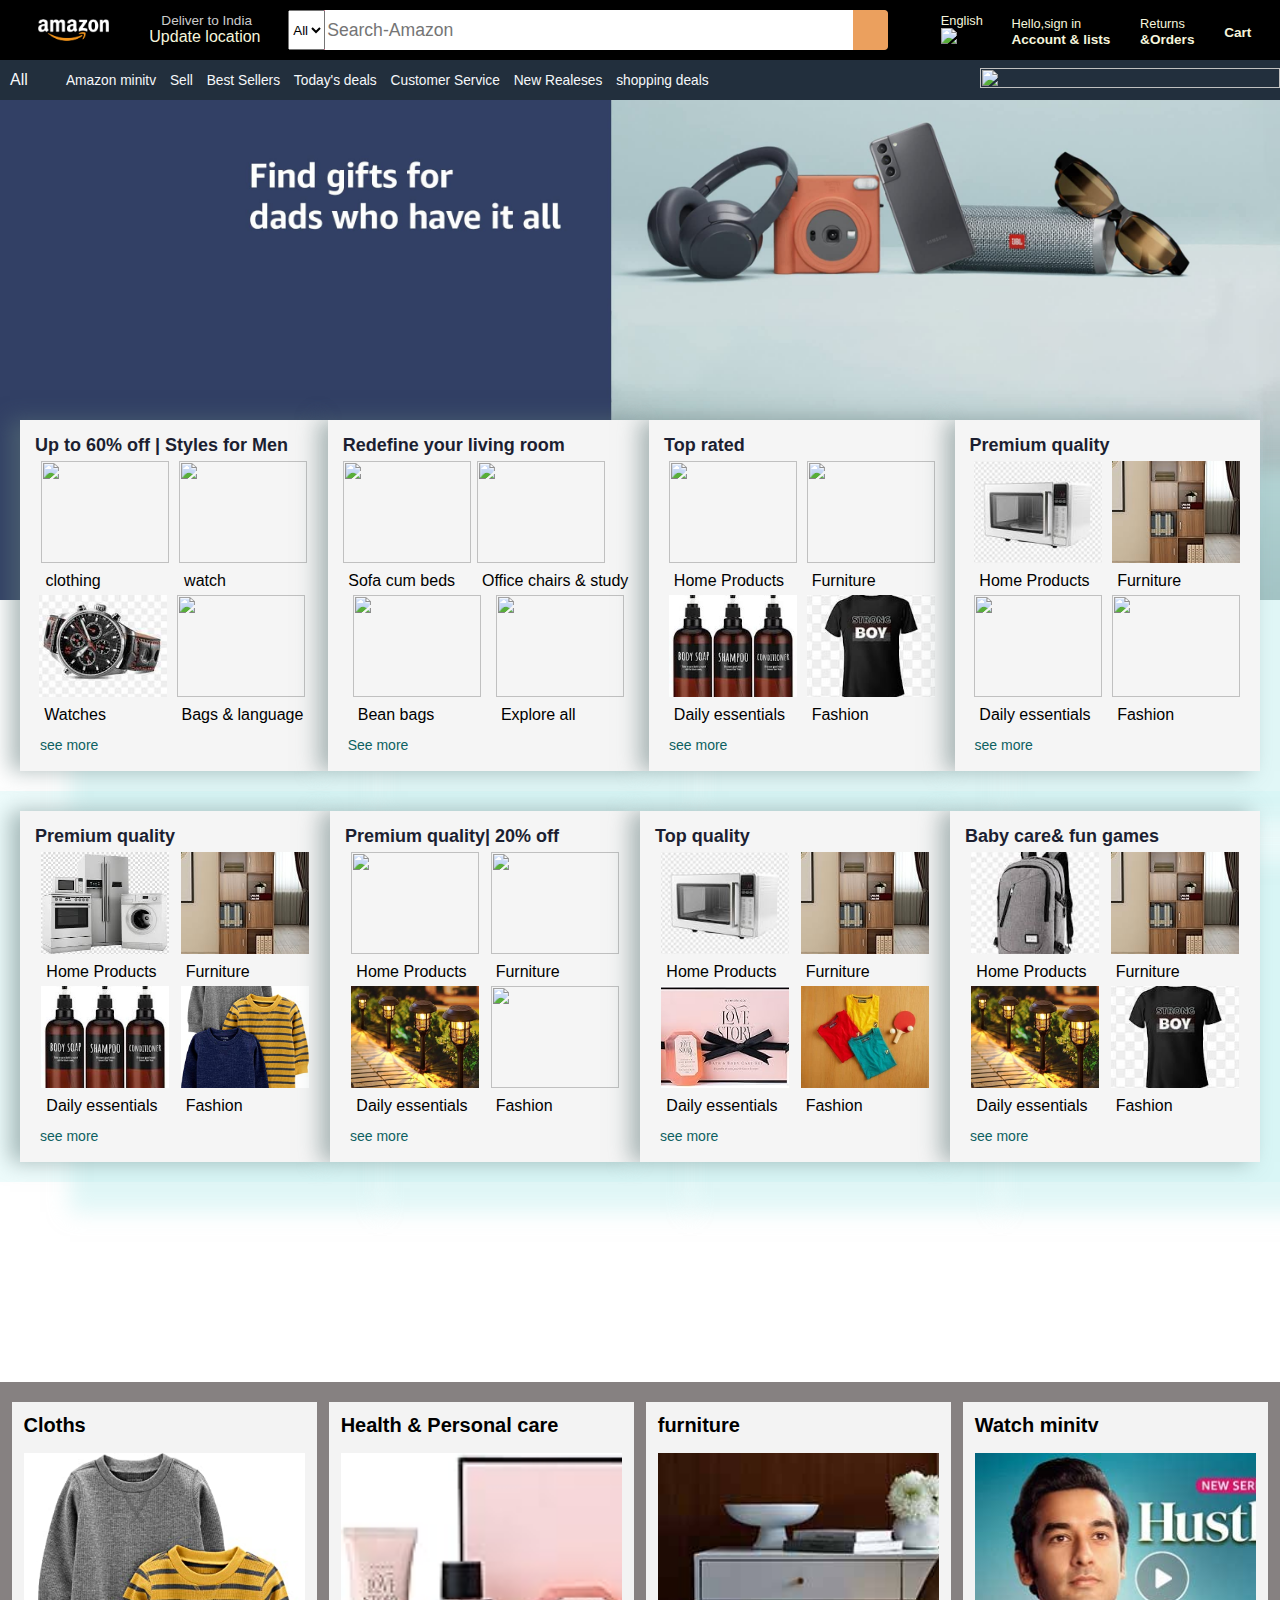
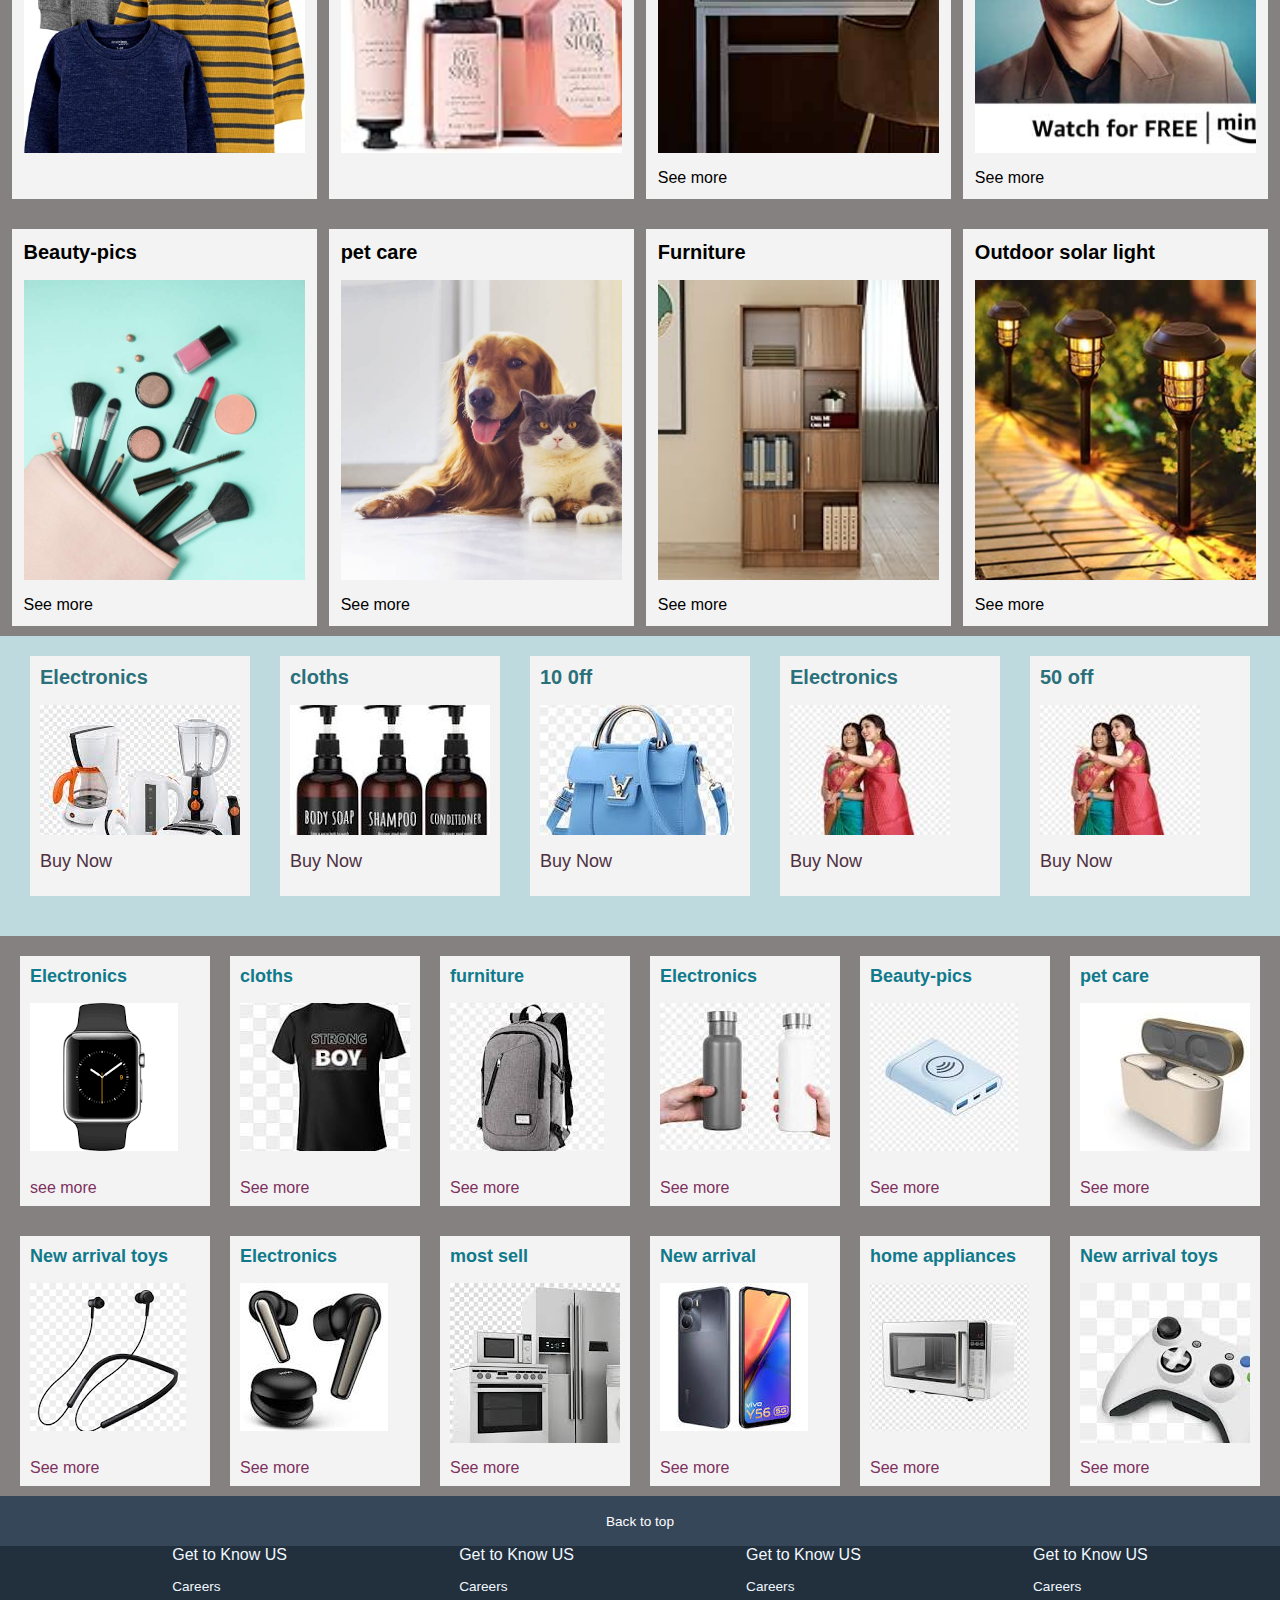
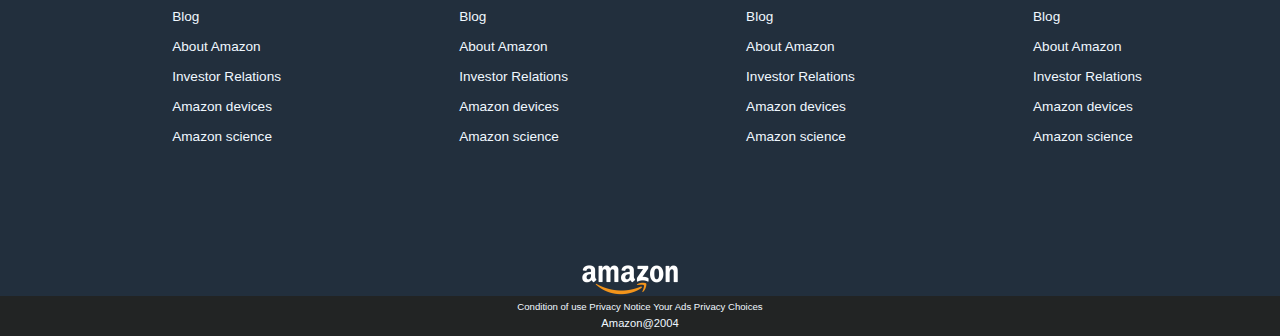
==== index.html @ 1c54e32c "my files" ====
<!DOCTYPE html>
<html lang="en">
<head>
    <meta charset="UTF-8">
    <meta name="viewport" content="width=device-width, initial-scale=1.0">
    <title>Amazon</title>
    <link rel="stylesheet" href="https://cdnjs.cloudflare.com/ajax/libs/font-awesome/6.5.1/css/all.min.css" integrity="sha512-DTOQO9RWCH3ppGqcWaEA1BIZOC6xxalwEsw9c2QQeAIftl+Vegovlnee1c9QX4TctnWMn13TZye+giMm8e2LwA==" crossorigin="anonymous" referrerpolicy="no-referrer" />
    <link rel ="stylesheet" href="style.css">

</head>
<body>
    <header>
    <div class="navbar">
        <div class="nav-logo border">
            <div class="logo">
            </div>
        </div>

    
        <div class="nav-address">
            <p class="add-first">Deliver to India</p>
            <div class="add-icon">
                <i class="fa-solid fa-location-dot"></i>
                <p class="add-sec">Update location</p>
            </div>
        </div>
        <div class="nav-search">
            <select>
                <div class="search-select">
                <option>All</option>
                </select>
                <input placeholder="Search-Amazon" class="search-input">
                <div class="search-icon">
                    <i class="fa-solid fa-magnifying-glass"></i>
                </div>
            </div>
            <div class="language-container border-white">
                <p>English</p>
                <div class="lauguge-image">
                    <img
                        src="https://media.istockphoto.com/vectors/vector-flag-of-the-republic-of-india-proportion-23-the-national-flag-vector-id1051236720?k=20&m=1051236720&s=612x612&w=0&h=ATObRTHmTosADa9zaB2dQPn_VAQmG1XYH2x92kzc304=" />
                </div>
            </div>

            <div class="nav-signin border">
                <p><span>Hello,sign in</span></p>
                <p class="nav-second">Account & lists</p>
            </div>

            <div class="nav-return border">
            <p><span>Returns</span></p>
            <p class ="nav-second">&Orders</p>
    </div>
            <div class="nav-cart border">
                <i class="fa-solid fa-cart-shopping"></i>
                    Cart
            </div>
</div>
            <div class="panel">
                <div class="panel-all">
                <i class="fa-solid fa-bars"></i>
                    All
            </div>
            <div class="panel-ops">
                <p> Amazon minitv</p>
                <p>Sell</p>
                <p> Best Sellers</p>
                <p>Today's deals</p>
                <p>Customer Service</p>
                 <p>New Realeses</p> 
                 <p> shopping deals</p>
            </div>    
    <div class="nav-right-image-amazon-prime">
        <img
            src="https://m.media-amazon.com/images/G/31/img17/Home/AmazonTV/Ravina/Desktop/Watch-Entertainment-for-FREE_400-x39._CB605460886_.jpg" />
    </div>
</div>
        </div>
    </header>


 <!--image slider -->
 <section>
    <div class="image-container">
        <div class="image-list">
            <!-- <div class="image-item">
                 <img src="https://m.media-amazon.com/images/I/71cp9PVuTfL._SX3000_.jpg" />
            </div> -->
           </div> 
            <div class="image-item">
                <img src="heroimage.jpg" />
            </div>
        </div>

        <!-- <div class="image-btn-container">
            <button class="slider-btn" id="slide-btn-left"><i class="fa-solid fa-chevron-left"></i></button>
            <button class="slider-btn" id="slide-btn-right"><i class="fa-solid fa-chevron-right"></i></i></button>
        </div> -->
    </div>
</section>



<main class="main">
    <div class="card-product-container container">
        <div class="card-product">
            <h2>Up to 60% off | Styles for Men</h2>
            <div class="card-product-nested-card">
                <div class="card-nested">
                    <img
                        src="https://images-eu.ssl-images-amazon.com/images/G/31/img22/Fashion/Gateway/BAU/BTF-Refresh/May/PF_MF/MF-1-186-116._SY116_CB636110853_.jpg" />
                    <p>clothing</p>
                </div>
                <div class="card-nested">
                    <img
                        src="https://images-eu.ssl-images-amazon.com/images/G/31/img22/Fashion/Gateway/BAU/BTF-Refresh/May/PF_MF/MF-3-186-116._SY116_CB636110853_.jpg" />
                    <p>watch</p>
                </div>
                <div class="card-nested">
                    <img
                        src="watch.jpeg" />
                    <p>Watches</p>
                </div>
                <div class="card-nested">
                    <img
                        src="https://images-eu.ssl-images-amazon.com/images/G/31/img22/Fashion/Gateway/BAU/BTF-Refresh/May/PF_MF/MF-4-186-116._SY116_CB636110853_.jpg" />
                    <p>Bags & language</p>
                </div>
            </div>
            <button class="card-product-btn">see more</button>
        </div>
        <div class="card-product">
            <h2>Redefine your living room</h2>
            <div class="card-product-nested-card">
                <div class="card-nested">
                    <img
                        src="https://images-eu.ssl-images-amazon.com/images/G/31/IMG20/Furniture/furniture_node_1/372_232_03_low._SY116_CB605507312_.jpg" />
                    <p>Sofa cum beds</p>
                </div>
                <div class="card-nested">
                    <img
                        src="https://images-eu.ssl-images-amazon.com/images/G/31/IMG20/Furniture/furniture_node_1/372_232_04_low._SY116_CB605507312_.jpg" />
                    <p>Office chairs & study</p>
                </div>
                <div class="card-nested">
                    <img
                        src="https://images-eu.ssl-images-amazon.com/images/G/31/IMG20/Furniture/furniture_node_1/372_232_01_low._SY116_CB605507312_.jpg" />
                    <p>Bean bags</p>
                </div>
                <div class="card-nested">
                    <img
                        src="https://images-eu.ssl-images-amazon.com/images/G/31/IMG20/Furniture/furniture_node_1/372_232_02_low._SY116_CB605507312_.jpg" />
                    <p>Explore all</p>
                </div>
            </div>
            <button class="card-product-btn">See more</button>
        </div>
        <div class="card-product">
            <h2>Top rated </h2>
            <div class="card-product-nested-card">
                <div class="card-nested">
                    <img
                        src="https://images-eu.ssl-images-amazon.com/images/G/31/img22/BAU/Oct/186X116_1._SY116_CB606110532_.jpg" />
                    <p>Home Products</p>
                </div>
                <div class="card-nested">
                    <img
                        src="https://images-eu.ssl-images-amazon.com/images/G/31/img22/BAU/Oct/186X116_5._SY116_CB606110532_.jpg" />
                    <p>Furniture</p>
                </div>
                <div class="card-nested">
                    <img
                        src="shampoo.jpeg" />
                    <p>Daily essentials</p>
                </div>
                <div class="card-nested">
                    <img
                        src="tshirt.jpeg" />
                    <p>Fashion</p>
                </div>
            </div>
            <button class="card-product-btn">see more</button>
        </div>
        <div class="card-product">
            <h2> Premium quality </h2>
            <div class="card-product-nested-card">
                <div class="card-nested">
                    <img
                        src="microwave.jpeg" />
                    <p>Home Products</p>
                </div>
                <div class="card-nested">
                    <img
                        src="funiture.jpg" />
                    <p>Furniture</p>
                </div>
                <div class="card-nested">
                    <img
                        src="https://images-eu.ssl-images-amazon.com/images/G/31/img22/BAU/Oct/186X116_3._SY116_CB606110532_.jpg" />
                    <p>Daily essentials</p>
                </div>
                <div class="card-nested">
                    <img
                        src="https://images-eu.ssl-images-amazon.com/images/G/31/img22/BAU/Oct/186X116_8._SY116_CB606110532_.jpg" />
                    <p>Fashion</p>
                </div>
            </div>
            <button class="card-product-btn">see more</button>
        </div>
    </div>

    <div class="card-product-container container productBackgraound">
        <div class="card-product">
            <h2>Premium quality</h2>
            <div class="card-product-nested-card">
                <div class="card-nested">
                    <img src="homeapp2.jpeg"/>
                    <p>Home Products</p>
                </div>
                <div class="card-nested">
                    <img src="funiture.jpg"/>
                    <p>Furniture</p>
                </div>
                <div class="card-nested">
                    <img
                        src="shampoo.jpeg" />
                    <p>Daily essentials</p>
                </div>
                <div class="card-nested">
                    <img
                        src="clothes1.jpg" />
                    <p>Fashion</p>
                </div>
            </div>
            <button class="card-product-btn">see more</button>
        </div>
        <div class="card-product">
            <h2> Premium quality| 20% off</h2>
            <div class="card-product-nested-card">
                <div class="card-nested">
                    <img
                        src="https://images-eu.ssl-images-amazon.com/images/G/31/img22/BAU/Oct/186X116_1._SY116_CB606110532_.jpg" />
                    <p>Home Products</p>
                </div>
                <div class="card-nested">
                    <img
                        src="https://images-eu.ssl-images-amazon.com/images/G/31/img22/BAU/Oct/186X116_5._SY116_CB606110532_.jpg" />
                    <p>Furniture</p>
                </div>
                <div class="card-nested">
                    <img
                        src="solar lights.jpg" />
                    <p>Daily essentials</p>
                </div>
                <div class="card-nested">
                    <img
                        src="https://images-eu.ssl-images-amazon.com/images/G/31/img22/BAU/Oct/186X116_8._SY116_CB606110532_.jpg" />
                    <p>Fashion</p>
                </div>
            </div>
            <button class="card-product-btn">see more</button>
        </div>
        <div class="card-product">
            <h2>Top quality</h2>
            <div class="card-product-nested-card">
                <div class="card-nested">
                    <img
                        src="microwave.jpeg" />
                    <p>Home Products</p>
                </div>
                <div class="card-nested">
                    <img
                        src="funiture.jpg" />
                    <p>Furniture</p>
                </div>
                <div class="card-nested">
                    <img
                        src="personalcare.jpg" />
                    <p>Daily essentials</p>
                </div>
                <div class="card-nested">
                    <img
                        src="clothes.jpg" />
                    <p>Fashion</p>
                </div>
            </div>
            <button class="card-product-btn">see more</button>
        </div>
        <div class="card-product">
            <h2>Baby care& fun games</h2>
            <div class="card-product-nested-card">
                <div class="card-nested">
                    <img
                        src="laptopbag.jpeg" />
                    <p>Home Products</p>
                </div>
                <div class="card-nested">
                    <img
                        src="funiture.jpg" />
                    <p>Furniture</p>
                </div>
                <div class="card-nested">
                    <img
                        src="solar lights.jpg" />
                    <p>Daily essentials</p>
                </div>
                <div class="card-nested">
                    <img
                        src="tshirt.jpeg" />
                    <p>Fashion</p>
                </div>
            </div>
            <button class="card-product-btn">see more</button>
        </div>
    </div>
</main>
<!-- new section -->


    

    <div class="shop-section">
        <div class=" box">
            <h2>Cloths</h2>
            <div class="box-img" style="background-image:url('clothes1.jpg');"></div>
        </div>
        <div class="box">
            <h2>Health & Personal care</h2>
            <div class="box-img" style="background-image:url('personalcare.jpg');"></div>
            </div>
        <div class="box">
            <h2>furniture</h2>
            <div class="box-img" style="background-image:url('box3image.jpg');"></div>
            <p>See more</p>
            </div>
            
        <div class=" box">
             <h2>Watch minitv</h2>
            <div class="box-img" style="background-image:url('minitv.jpg');">
            </div>
            <p>See more</p>
            </div>
            <div class=" box">
                <h2>Beauty-pics</h2>
                <div class="box-img" style="background-image:url('box5image.jpg');">
                </div>
                <p>See more</p>
            </div>
            <div class=" box">
                <h2>pet care</h2>
                <div class="box-img" style="background-image:url('box6image.jpg');"> </div>
                <p>See more</p>
                </div>
            <div class="box">
                <h2>Furniture</h2>
                <div class="box-img" style="background-image:url('funiture.jpg');"></div>
                <p>See more</p>
                </div>
                
            <div class=" box">
                 <h2>Outdoor solar light</h2>
                <div class="box-img" style="background-image:url('solar\ lights.jpg');"></div>
                <p>See more</p>
                </div>
</div>
</main>
        <!-- </section> -->
        <div class="selling-section">
            <div class="onebox">
                <h2>Electronics</h2>
                <div class="box-img-2" style="background-image:url('mixer.jpeg');"></div>
                <p>Buy Now</p>
            </div>
            <div class="onebox">
                <h2>cloths</h2>
                <div class="box-img-2" style="background-image:url('shampoo.jpeg');"></div>
                <p>Buy Now</p>
                </div>
            <div class="onebox">
                <h2>10 0ff</h2>
                <div class="box-img-2" style="background-image:url('purse.jpeg');"></div>
                <p>Buy Now</p>
                </div>
                
            <div class=" onebox">
                 <h2>Electronics</h2>
                <div class="box-img-2" style="background-image:url('saree.jpeg');">
                </div>
                <p>Buy Now</p>
                </div>
                <div class="onebox">
                    <h2>50 off </h2>
                    <div class="box-img-2" style="background-image:url('saree.jpeg');">
                    </div>
                    <p>Buy Now</p>
                </div>
                                   
               
                            
                        
        </div>
        </main>
            </section>
        

























<div class="New-section">
    <div class=" boxe">
        <h2>Electronics</h2>
        <div class="box-img-1" style="background-image:url('digitalwatch.png');"></div>
        <p>see more</p>
    </div>
    <div class="boxe">
        <h2>cloths</h2>
        <div class="box-img-1" style="background-image:url('tshirt.jpeg');"></div>
        <p>See more</p>
        </div>
    <div class="boxe">
        <h2>furniture</h2>
        <div class="box-img-1" style="background-image:url('laptopbag.jpeg');"></div>
        <p>See more</p>
        </div>
        
    <div class=" boxe">
         <h2>Electronics</h2>
        <div class="box-img-1" style="background-image:url('waterbottle.jpeg');">
        </div>
        <p>See more</p>
        </div>
        <div class=" boxe">
            <h2>Beauty-pics</h2>
            <div class="box-img-1" style="background-image:url('powerbank.jpeg');">
            </div>
            <p>See more</p>
        </div>
        <div class=" boxe">
            <h2>pet care</h2>
            <div class="box-img-1" style="background-image:url('earbuds2.jpeg');"> </div>
            <p>See more</p>
            </div>
        <div class="boxe">
            <h2>New arrival toys</h2>
            <div class="box-img-1" style="background-image:url('headphone.png');"></div>
            <p>See more</p>
            </div>
            
        <div class="boxe">
             <h2>Electronics </h2>
            <div class="box-img-1" style="background-image:url('earbuds.jpeg');"></div>
            <p>See more</p>
            </div>
            <div class=" boxe">
                <h2> most sell</h2>
                <div class="box-img-1" style="background-image:url('homeapp2.jpeg');"> </div>
                <p>See more</p>
                </div>
            <div class="boxe">
                <h2>New arrival </h2>
                <div class="box-img-1" style="background-image:url('mobile.jpeg');"></div>
                <p>See more</p>
                </div>
                
            <div class="boxe">
                 <h2>home appliances</h2>
                <div class="box-img-1" style="background-image:url('microwave.jpeg');"></div>
                <p>See more</p>
                </div>

                <div class="boxe">
                    <h2>New arrival toys</h2>
                    <div class="box-img-1" style="background-image:url('game2.jpeg');"></div>
                    <p>See more</p>
                    </div>
                    
                
</div>
</main>
    </section>


<footer>
    <div class="foot-panel">
Back to top
    </div>
    <div class="foot-panel2">
        <ul>
            <p> Get to Know US</p>
            <a>Careers</a>
            <a>Blog</a>
            <a>About Amazon</a>
            <a>Investor Relations</a>
            <a>Amazon devices</a>
            <a>Amazon science</a>
        
        </ul>
        <ul>
            <p> Get to Know US</p>
            <a>Careers</a>
            <a>Blog</a>
            <a>About Amazon</a>
            <a>Investor Relations</a>
            <a>Amazon devices</a>
            <a>Amazon science</a>
        
        </ul>
        <ul>
            <p> Get to Know US</p>
            <a>Careers</a>
            <a>Blog</a>
            <a>About Amazon</a>
            <a>Investor Relations</a>
            <a>Amazon devices</a>
            <a>Amazon science</a>
        
        </ul>
        <ul>
            <p> Get to Know US</p>
            <a>Careers</a>
            <a>Blog</a>
            <a>About Amazon</a>
            <a>Investor Relations</a>
            <a>Amazon devices</a>
            <a>Amazon science</a>
        
        </ul>
    </div>
<div class="foot-panel3">
<div class="logo-2">
</div>
<div class="foot-panel4">
    <div class="pages">
 <a>Condition of use</a>
<a>Privacy Notice </a>
<a>Your Ads  Privacy Choices</a>
    </div>
<div class="copyright">
    Amazon@2004
   </div> 
</div>
</div>
</footer>
</body>
</html>
---- style.css ----
*{
    margin: 0;
    font-family: Arial;
    border:border-box;
}
.navbar{
    height:60px;
    background-color: black;
    color:beige;
    display: flex;
    align-items: center;
    justify-content: space-evenly;
}
.nav-logo{
    height:50px;
    width:89px;
    display:flex;
    justify-content: center;
    align-items: flex-start;
}
.logo{
    background-image: url("amazonlogo1.png");
    background-size:cover;
    height:50px;
    width:100%;
}
.border{
 border:1.5px solid transparent ;
}
.border:hover{
    border:1.5px solid white;
}
/** box2 **/

.add-first{
    color:#cccccc;
    font-size: 0.85rem;
    align-items: center;
     margin-left:15px; 

}
.add-sec{
    font-size:0.70;
    display: flex;
    align-items:center;
    justify-content: center;
    margin-left:3px;
    
}
.add-icon{
    display: flex;
    align-items: center;
    margin-bottom: 1px;
}
/** box3 **/

.nav-search{
    display: flex;
    justify-content: space-between;
    background-color: palevioletred;
    width:600px;
    height:40px;
    border-radius:5px;
    border:none;

}
.search-select{
    background-color:#f3f3f3;
    width:40px;
    text-align: center;
    border-top-left-radius:4px;
    border-bottom-right-radius:4px;
    border:none;
    
}
.search-input{
    width: 100%;
    height: 90%;
    border: none;
    outline: none;
    padding:2px;
    font-size: 1.1rem;

}
.search-icon{
    width:40px;
    display: flex;
    justify-content: center;
    align-items: center;
    font-size: 1rem;
    background-color:rgb(235, 160, 94);
    border-top-right-radius:4px;
    border-bottom-right-radius:4px;
    color: black;

   }
.nav-search:hover{

    border:2px solid orange;
}
.language-container {
    margin-left: 25px;
}

.language-container p {
    font-size: 0.8rem;
    margin: 0;
}

.lauguge-image {
    width: 20px;
}

.lauguge-image img {
    width: 100%;
}



/** box 4 **/

span{
    font-size: 0.8rem;

}
.nav-second{
    font-size: 0.85rem;
    font-weight:700 ;
}
/** box6 */
.nav-cart i{
    font-size:20px;

}
.nav-cart{
    font-size:0.85rem;
    font-weight:700;
    align-items: center;
    justify-content: space-between;
}
/** panel **/
.panel{
    height:40px;
    background-color:#222f3d;
    display:flex;
    color: rgb(246, 248, 250);
    justify-content:space-between;
    align-items: center;
}
.panel-all{
    margin-left: 10px; 
    justify-content:space-between;
    display: flex;
}
.panel-ops p{
    display:inline;
    margin-left:10px;
    justify-content:center;
    align-items:center;
    /* margin-right:10px; */
}

.panel-ops{
width:70%;
font-size:0.86rem;

}
.panel-deals{
    font-size:0.9rem;
    font-weight: 700;
    justify-content: flex-end;
    margin-right:10px;
}

.nav-right-image-amazon-prime {
    min-width: 300px;
    height: 300;
    max-width: 500px;
}

.nav-right-image-amazon-prime img {
    width: 100%;
    height: 100%;
}

.prime-image {
    background-color: white;
    height:350px;
    width: 350px;
    position: absolute;
    z-index: 1;
    display: none;
    color: #000;
    margin-left: 10px;
    transition: display 1s;
    padding: 10px;
}

.prime-image-hover:hover.prime-image {
    transition: display 1s;
    display: block;
}

.prime-image img {
    width: 100%;
    height:100%;
}

/* new section */
.image-container {
    position: relative;
}

.image-list {
    display: flex;
    overflow: hidden;
}

.image-item {
    min-width: 100%;
    height:500px;
    /* transform: translateX(40%); */
    transition: transform 0.3s;

}

.image-item img {
    width: 100%;
    height: 100%;
    object-fit: cover;
}

.image-btn-container {
    position: absolute;
    top: 0;
    display: flex;
    justify-content: space-between;
    width: 100%;
}

.slider-btn {
    border: 1px solid transparent;
    padding: 100px 20px;
    font-size: 50px;
    font-weight:300;
    background-color: transparent;
    color: #000;
}


.slider-btn i {
    font-weight: 900;
}

.slider-btn:focus {
    border-color: seagreen;
    box-shadow: -2px -2px 2px rgb(230, 227, 227),
        2px 2px 2px white;
    margin: 2px;
}
/* .container-1{
    display:block;
}
h1{
    display:block;
    text-align:center;
}
.container-1 .big-box{
    /* display:flex; */
    /* height:250px; */
    /* justify-content:space-evenly; */
/* }
.small-box{
    float:right;
    width:200px;
    height:250px;
}  */

.shop-section {
    display: flex;
    flex-wrap: wrap;
    justify-content: space-evenly;
    background-color: #868181;
}

.box {
    height:380px;
    width: 22%;
    background-color: #f3f3f3;
    padding: 12px;
    margin-top: 20px;
    justify-content: center;
    align-items: center;
    margin-bottom: 10px;
}

.box h2 {
    font-size: 20px;
}

.box-img {
    height: 300px;
    background-image: cover;
    margin-top: 1rem;
    margin-bottom: 1rem;
}

.box-content {
    margin-left: 1rem;
    margin-right: 1rem;
}

.box-content p {
    color: #10798b;
    font-size: small;
}


/*product card container*/
.main{
    position: relative;
    top:-200px;
    max-height:100vh;
}
.productBackgraound{
    background-color: rgba(213, 247, 247,0.4);
}
.card-product-container{
    padding: 20px;
    display: flex;
    justify-content: space-between;

}
.card-product{
    background-color:whitesmoke;
    display: flex;
    flex-direction: column;
    justify-content: space-between;
    max-width: 310px;
    box-shadow: -10px -0px 20px rgba(95, 122, 122, 0.5),
    50px 50px 20px rgba(196, 240, 240,0.5);
    padding: 10px;
}
.card-product h2{
    margin: 0;
    padding:5px;
    color: rgb(28, 31, 49);
    font-size: 18px ;
    
}

.card-product-nested-card {
    display: flex;
    flex-wrap: wrap;
    justify-content: space-evenly;


}



.card-nested p{
    margin: 5px;
}
.card-nested img {
    width: 128px;
    height: 102px;
    object-fit: cover;

}
.card-product-btn{
    font-size: 14px;
    align-self: flex-start;
    margin: 7px 10px; 
    padding-left: 0;
    background-color: transparent;
    border:none;
    color:rgb(13, 97, 97)
}
.card-product-btn:hover{
    text-decoration: underline;
    cursor: pointer;
}











/** hero Section */

 
/* .hero-section {
     position: relative;  
 background-image: url("heroimage.jpg"); 
    background-size: cover;
    height:500px; 
} */


/** shop section **/

.shop-section{
    display: flex;
    flex-wrap: wrap;
    justify-content:space-evenly ;
    background-color: #868181;
    height:100%;
    width:100%;
}
.box{
    /* border:2px solid black; */
    height:auto;
    width:22%;
    background-color: #f3f3f3;
    padding:12px;
    margin-top:20px;
    justify-content: center;
    align-items: center;
    margin-bottom:10px;
}
.box h2{
    font-size:20px;

}
.box-img{
    height:300px;
    background-image:cover;
    margin-top:1rem;
    margin-bottom:1rem;
    background-size: cover;
    /* background-repeat: no-repeat; */
}
.box-content{
    margin-left:1rem;
    margin-right:1rem;
}
.box-content p{
    color: #10798b;
    font-size :20px;;
}

/* new section 5 */




















/*scrollbar */

/* .section-horizontal-scrollbar{
    height:250px;
    
}

 .horizontal-scrollbar{
    height:200px;
    border:1px solid rgb(165, 87, 100);
    display:flex;
    overflow-x:scroll;
    margin-top:12px;
    background-color: #222f3d;
}
.horizontal-scrollbar::-webkit-scrollbar{
    width:0;
}
.horizontal-scrollbar .item{
    min-width:190px;
    height:180px;
    text-align:center;
     margin-right:2px;  
    background-color:#dbbebe;
}  
.item1{
   height: 180px;;
   width: 190px;
}*/

.New-section{
    display: flex;
    flex-wrap: wrap;
    justify-content:space-evenly ;
    background-color: #868181;
}
.boxe{
    /* border:2px solid black; */
    height:230px;
    width:170px;
    background-color: #f3f3f3;
    padding:10px;
    margin-top:20px;
    justify-content: center;
    align-items: center;
    margin-bottom:10px;
}
.boxe h2{
    font-size:18px;
    color: #10798b;

}
.box-img-1{
    height:160px;
    background-image:cover;
    margin-top:1rem;
    margin-bottom:1rem;
     background-repeat: no-repeat; 
    
}
.boxe-content{
    margin-left:1rem;
    margin-right:1rem;
}
.boxe  p{
    color: #7e315e;
    font-size:16px;
}

/* selling sectin */

.selling-section{
    display: flex;
    flex-wrap: wrap;
    justify-content:space-evenly ;
    background-color: #bfdadf;
 height:300px;
}
.onebox{
    /* border:2px solid black; */
    height:220px;
    width:200px;
    background-color: #f3f3f3;
    padding:10px;
    margin-top:20px;
    justify-content: center;
    align-items: center;
    margin-bottom:10px;
}
.onebox h2{
    font-size:20px;
    color:#2a707a;

}
.box-img-2{
    height:130px;
    background-image:cover;
    margin-top:1rem;
    margin-bottom:1rem;
     background-repeat: no-repeat; 
    
}
.onebox-content{
    margin-left:1rem;
    margin-right:1rem;
}
.onebox p{
    color:#4e3042;
    font-size:18px;
}















/*footer*/
.footer{
    margin-top:10px;

}
.foot-panel{
    background-color: #37475a;
    color:white;
    height:50px;
    display: flex;
    justify-content: center;
    align-items: center;
    font-size:0.85rem
}
.foot-panel2{
    background:#222f3d;
    color: aliceblue;
    height: 300px;
    display: flex;
    justify-content: space-evenly;
}
ul{
    margin-top{
        margin-top:20px;
    };
}
ul a{
    display: block;
    font-size :0.85em;
    margin-top:15px;

}
.foot-panel3{
    background-color: #222f3d;
    color: aliceblue;
    border-top:0.5 solid white;
    height: 70px;
    display:block;
    margin: auto;
     justify-content: center;
    align-items: center;  

}
.logo-2{

    background-image: url("amazonlogo1.png");
    background-size: cover;
    height: 50px;
    width:120px;
    display: flex;
    margin-left: 570px;
}
.foot-panel4{
    background-color: #222424;
    color: aliceblue;
    height:40px;
    margin: auto;
    
}
.pages{
    font-size:0.6rem;
    text-align: center;
    padding-top:5px;
}
.copyright
{
     padding-top: 5px; 
    font-size:0.7rem;
    text-align: center;
} 
@media only screen and (max-width: 768px) {
    .variety-section {
        grid-template-columns: repeat(auto-fit, minmax(150px, 1fr));
    }

    .New-img {
        height: 100px;
    }
}

@media only screen and (max-width: 480px) {
    .variety-section {
        grid-template-columns: repeat(auto-fit, minmax(120px, 1fr));
    }

    .New-img {
        height: 80px;
    }
}
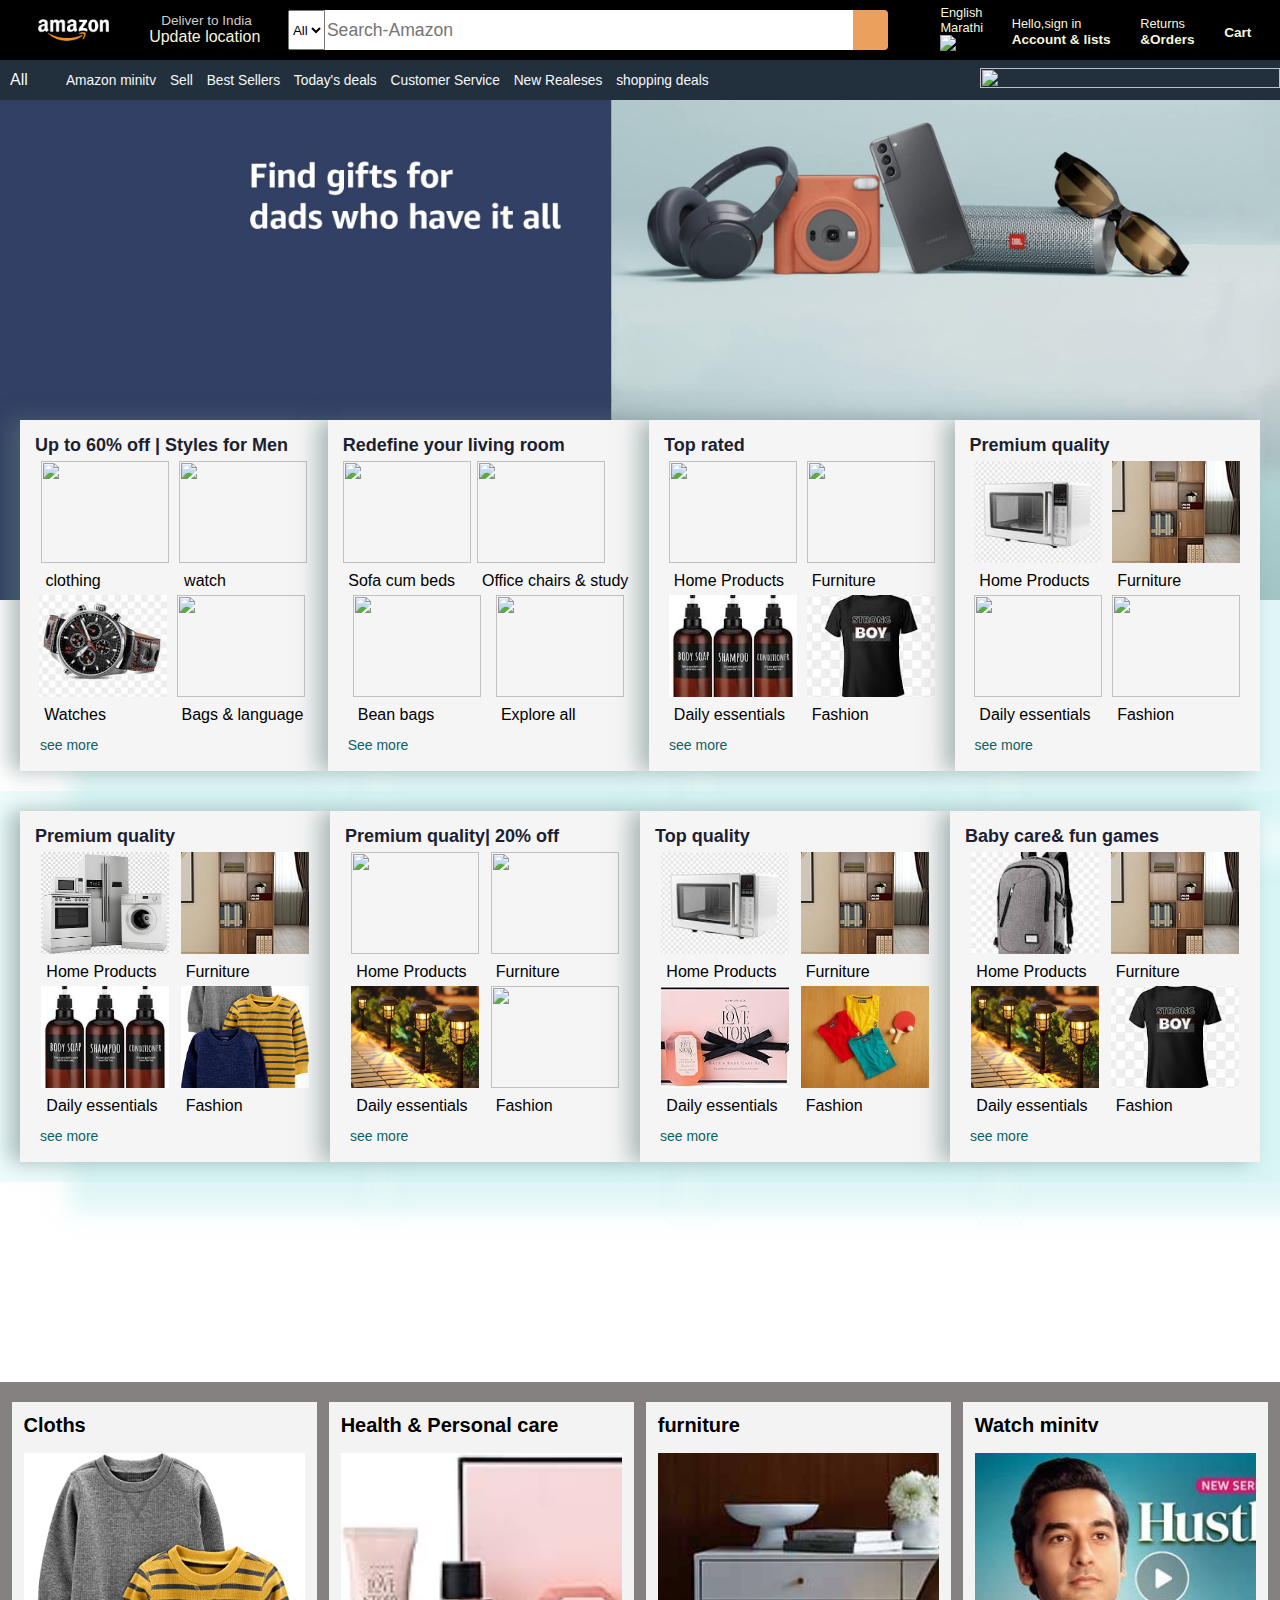
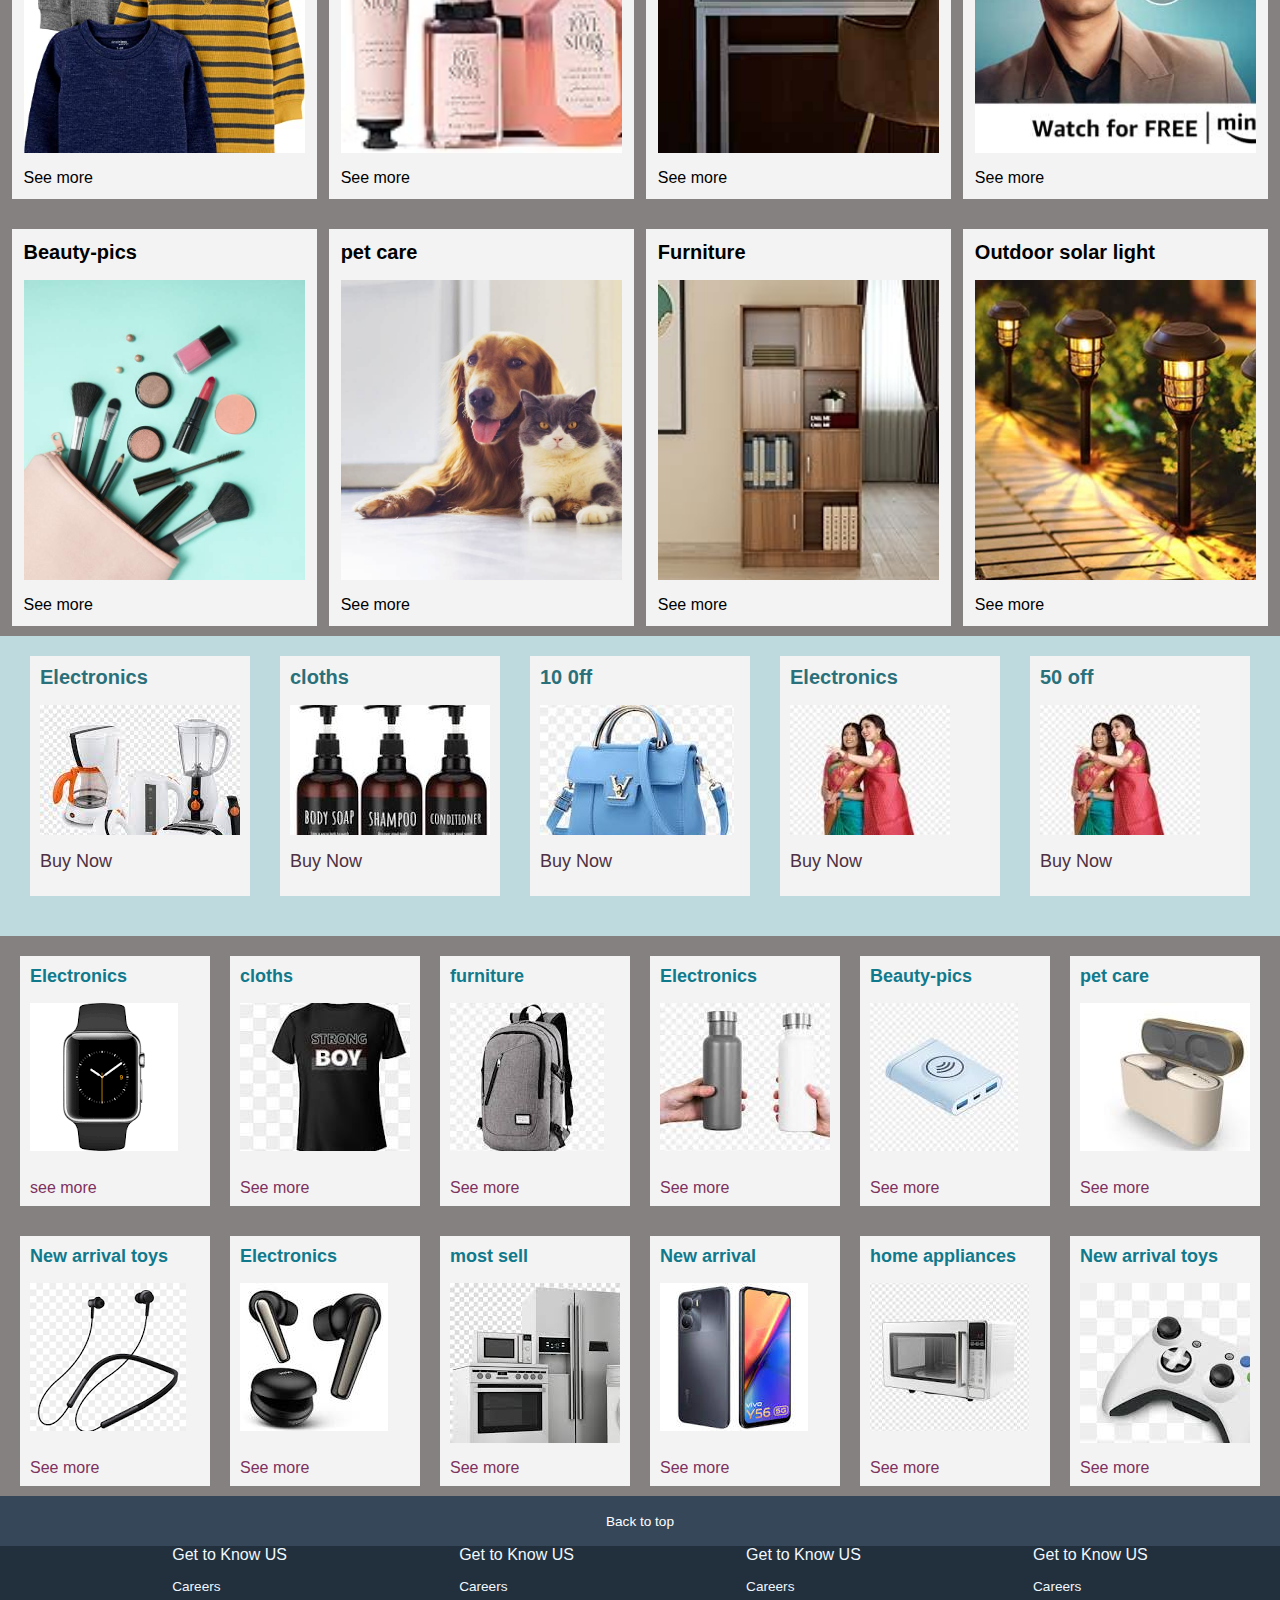
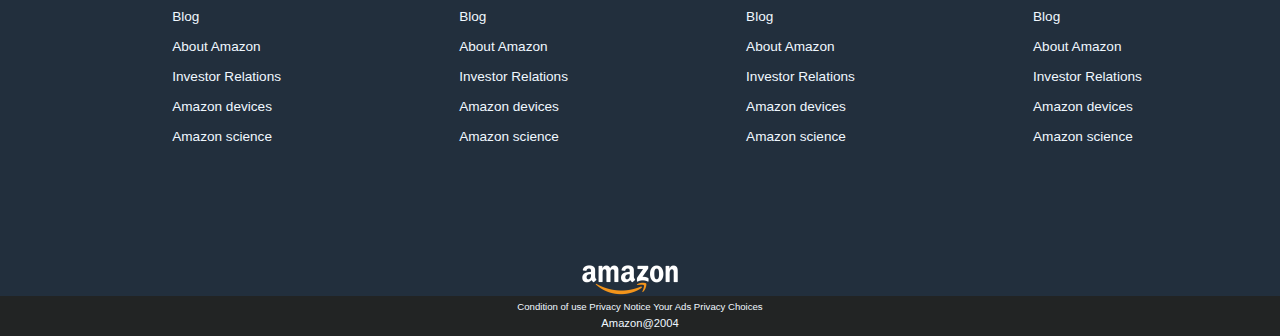
==== commit bc318026: "first Commit" ====
--- a/index.html
+++ b/index.html
@@ -34,8 +34,9 @@
                     <i class="fa-solid fa-magnifying-glass"></i>
                 </div>
             </div>
-            <div class="language-container border-white">
+            <div class="language-container">
                 <p>English</p>
+                <p>Marathi</p>
                 <div class="lauguge-image">
                     <img
                         src="https://media.istockphoto.com/vectors/vector-flag-of-the-republic-of-india-proportion-23-the-national-flag-vector-id1051236720?k=20&m=1051236720&s=612x612&w=0&h=ATObRTHmTosADa9zaB2dQPn_VAQmG1XYH2x92kzc304=" />
@@ -79,25 +80,16 @@
     </header>
 
 
- <!--image slider -->
+ <!--image  -->
  <section>
     <div class="image-container">
         <div class="image-list">
-            <!-- <div class="image-item">
-                 <img src="https://m.media-amazon.com/images/I/71cp9PVuTfL._SX3000_.jpg" />
-            </div> -->
-           </div> 
             <div class="image-item">
-                <img src="heroimage.jpg" />
-            </div>
-        </div>
-
-        <!-- <div class="image-btn-container">
-            <button class="slider-btn" id="slide-btn-left"><i class="fa-solid fa-chevron-left"></i></button>
-            <button class="slider-btn" id="slide-btn-right"><i class="fa-solid fa-chevron-right"></i></i></button>
-        </div> -->
-    </div>
-</section>
+                <img src="image1.jpg" />
+            </div>
+        </div>
+
+    </section>
 
 
 
@@ -315,18 +307,16 @@
     </div>
 </main>
 <!-- new section -->
-
-
-    
-
     <div class="shop-section">
         <div class=" box">
             <h2>Cloths</h2>
             <div class="box-img" style="background-image:url('clothes1.jpg');"></div>
+            <p>See more</p>
         </div>
         <div class="box">
             <h2>Health & Personal care</h2>
             <div class="box-img" style="background-image:url('personalcare.jpg');"></div>
+            <p>See more </p>
             </div>
         <div class="box">
             <h2>furniture</h2>
--- a/style.css
+++ b/style.css
@@ -183,7 +183,7 @@
     height: 100%;
 }
 
-.prime-image {
+  .prime-image {
     background-color: white;
     height:350px;
     width: 350px;
@@ -192,7 +192,6 @@
     display: none;
     color: #000;
     margin-left: 10px;
-    transition: display 1s;
     padding: 10px;
 }
 
@@ -219,7 +218,6 @@
 .image-item {
     min-width: 100%;
     height:500px;
-    /* transform: translateX(40%); */
     transition: transform 0.3s;
 
 }
@@ -257,31 +255,18 @@
     box-shadow: -2px -2px 2px rgb(230, 227, 227),
         2px 2px 2px white;
     margin: 2px;
-}
-/* .container-1{
-    display:block;
-}
-h1{
-    display:block;
-    text-align:center;
-}
-.container-1 .big-box{
-    /* display:flex; */
-    /* height:250px; */
-    /* justify-content:space-evenly; */
-/* }
-.small-box{
-    float:right;
-    width:200px;
-    height:250px;
-}  */
+}  
+
 
 .shop-section {
     display: flex;
     flex-wrap: wrap;
     justify-content: space-evenly;
     background-color: #868181;
-}
+    animation-name: animation1;
+    
+}
+
 
 .box {
     height:380px;
@@ -303,6 +288,7 @@
     background-image: cover;
     margin-top: 1rem;
     margin-bottom: 1rem;
+    background-size:cover;
 }
 
 .box-content {
@@ -383,26 +369,6 @@
 }
 
 
-
-
-
-
-
-
-
-
-
-/** hero Section */
-
- 
-/* .hero-section {
-     position: relative;  
- background-image: url("heroimage.jpg"); 
-    background-size: cover;
-    height:500px; 
-} */
-
-
 /** shop section **/
 
 .shop-section{
@@ -445,56 +411,7 @@
     font-size :20px;;
 }
 
-/* new section 5 */
-
-
-
-
-
-
-
-
-
-
-
-
-
-
-
-
-
-
-
-
-/*scrollbar */
-
-/* .section-horizontal-scrollbar{
-    height:250px;
-    
-}
-
- .horizontal-scrollbar{
-    height:200px;
-    border:1px solid rgb(165, 87, 100);
-    display:flex;
-    overflow-x:scroll;
-    margin-top:12px;
-    background-color: #222f3d;
-}
-.horizontal-scrollbar::-webkit-scrollbar{
-    width:0;
-}
-.horizontal-scrollbar .item{
-    min-width:190px;
-    height:180px;
-    text-align:center;
-     margin-right:2px;  
-    background-color:#dbbebe;
-}  
-.item1{
-   height: 180px;;
-   width: 190px;
-}*/
+
 
 .New-section{
     display: flex;
@@ -673,7 +590,7 @@
 
 @media only screen and (max-width: 480px) {
     .variety-section {
-        grid-template-columns: repeat(auto-fit, minmax(120px, 1fr));
+        grid-template-columns: repeat(auto-fit, minmax(100px, 1fr));
     }
 
     .New-img {
